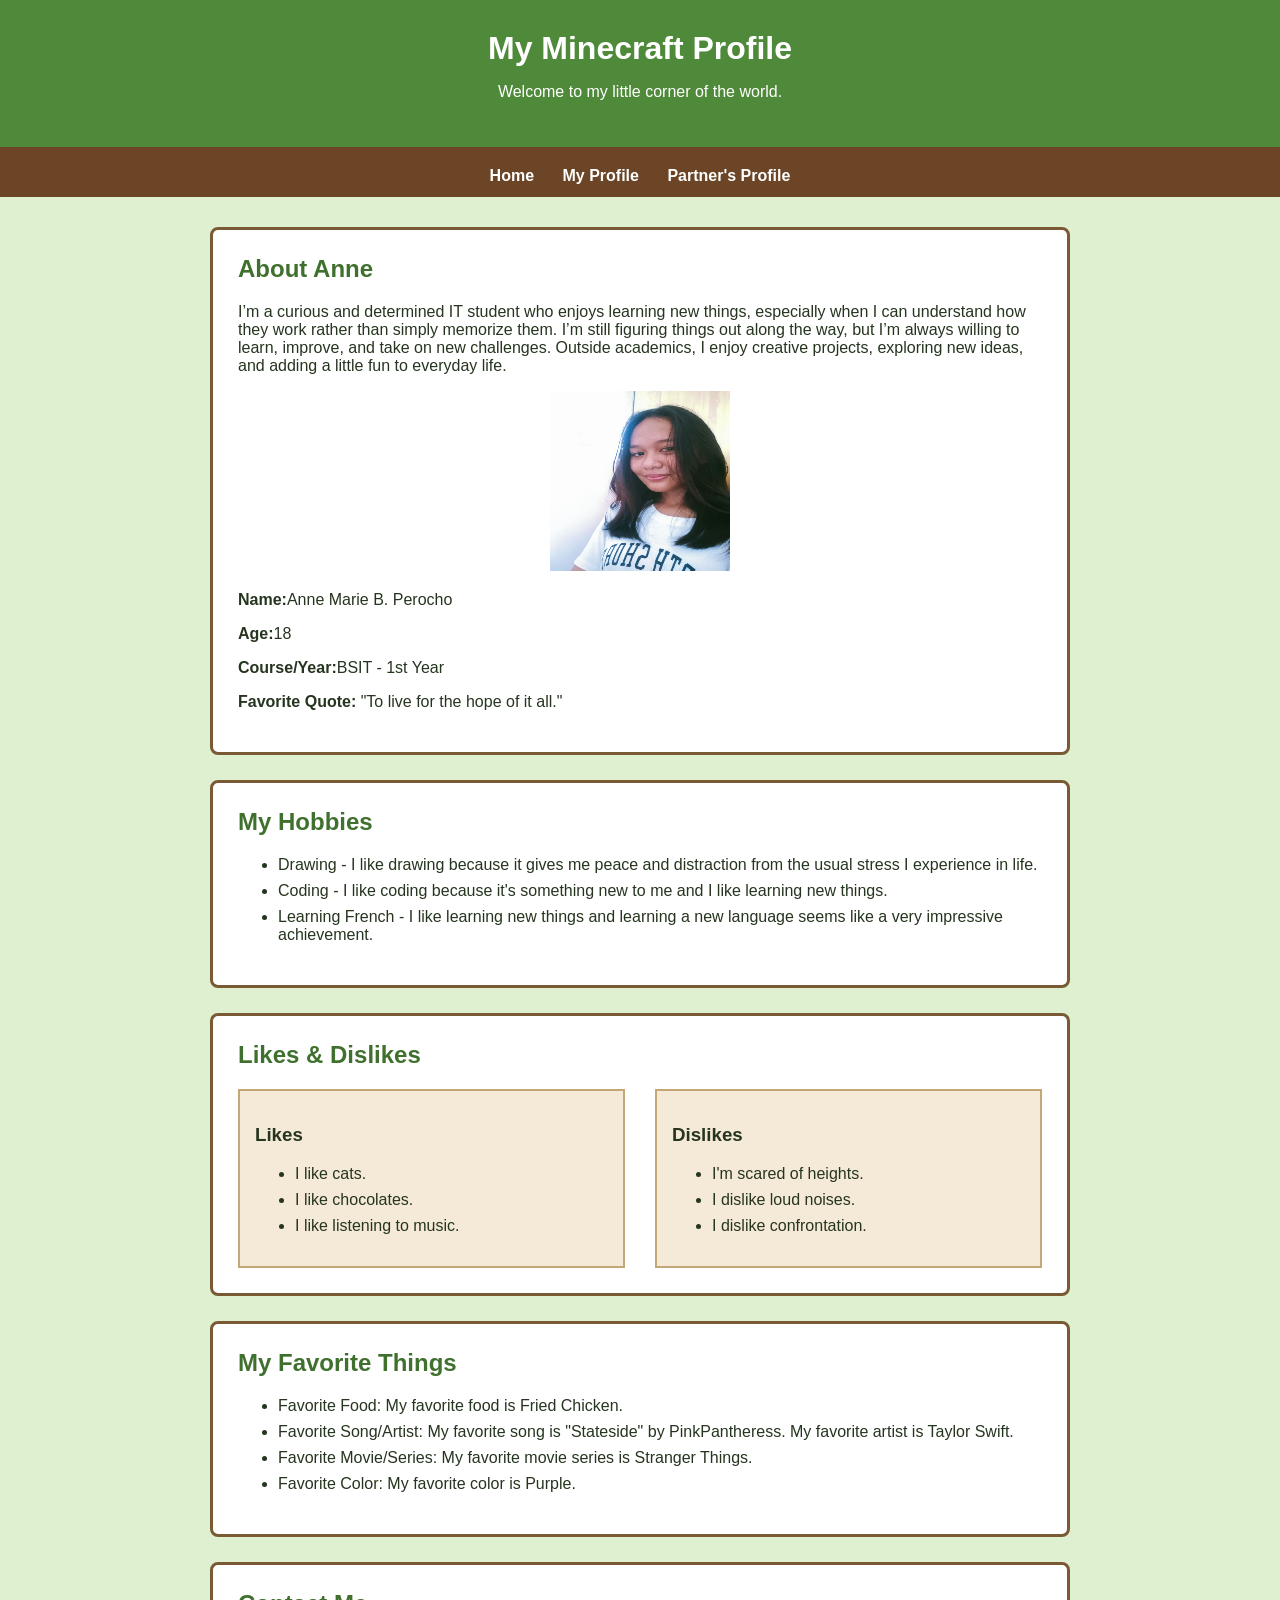
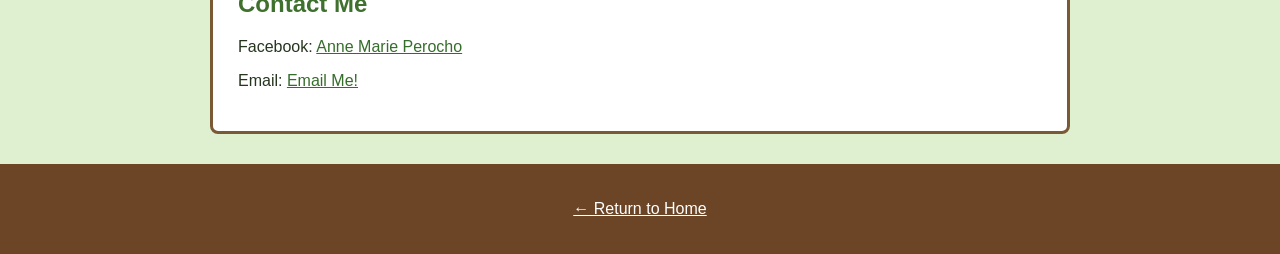
==== me.html @ 6c3a6455 "Add website files" ====
<!DOCTYPE html>
<html lang="en">
<head>
    <meta charset="UTF-8">
    <meta name="viewport" content="width=device-width, initial-scale=1.0">
    <title>Anne's Profile | Our Minecraft World</title>
    <link rel="stylesheet" href="style.css">
</head>
<body>
    <header>
        <h1>My Minecraft Profile</h1>
        <p>Welcome to my little corner of the world.</p>
    </header>

    <nav>
        <a href="index.html">Home</a>
        <a href="me.html">My Profile</a>
        <a href="partner.html">Partner's Profile</a>
    </nav>

    <main>
        <section class="about">
            <h2>About Anne</h2>
            <p>I’m a curious and determined IT student who enjoys learning new things, especially when I can understand how they work rather than simply memorize them. I’m still figuring things out along the way, but I’m always willing to learn, improve, and take on new challenges. Outside academics, I enjoy creative projects, exploring new ideas, and adding a little fun to everyday life.</p>
            <img class="profile-image" src="[data-uri]" alt="Pixel art profile picture for My Profile">
            <p><strong>Name:</strong>Anne Marie B. Perocho</p>
            <p><strong>Age:</strong>18</p>
            <p><strong>Course/Year:</strong>BSIT - 1st Year</p>
            <p><strong>Favorite Quote:</strong> "To live for the hope of it all."</p>
        </section>

        <section>
            <h2>My Hobbies</h2>
            <ul>
                <li>Drawing - I like drawing because it gives me peace and distraction from the usual stress I experience in life.</li>
                <li>Coding - I like coding because it's something new to me and I like learning new things.</li>
                <li>Learning French - I like learning new things and learning a new language seems like a very impressive achievement.</li>
            </ul>
        </section>

        <section>
            <h2>Likes &amp; Dislikes</h2>
            <div class="two-column">
                <div>
                    <h3>Likes</h3>
                    <ul>
                        <li>I like cats.</li>
                        <li>I like chocolates.</li>
                        <li>I like listening to music.</li>
                    </ul>
                </div>
                <div>
                    <h3>Dislikes</h3>
                    <ul>
                        <li>I'm scared of heights.</li>
                        <li>I dislike loud noises.</li>
                        <li>I dislike confrontation.</li>
                    </ul>
                </div>
            </div>
        </section>

        <section>
            <h2>My Favorite Things</h2>
            <ul>
                <li>Favorite Food: My favorite food is Fried Chicken.</li>
                <li>Favorite Song/Artist: My favorite song is "Stateside" by PinkPantheress. My favorite artist is Taylor Swift.</li>
                <li>Favorite Movie/Series: My favorite movie series is Stranger Things.</li>
                <li>Favorite Color: My favorite color is Purple.</li>
            </ul>
        </section>

        <section>
            <h2>Contact Me</h2>
            <p>Facebook: <a href="https://web.facebook.com/anne.with.an.eeee">Anne Marie Perocho</a></p>
            <p>Email: <a href="mailto:perocho.annemarie016@email.com">Email Me!</a></p>
        </section>
    </main>

    <footer>
        <p><a href="index.html">← Return to Home</a></p>
    </footer>
</body>
</html>
---- style.css ----
/* General page styling */
* {
    box-sizing: border-box;
}

body {
    margin: 0;
    font-family: Arial, sans-serif;
    background-color: #dff0d0;
    color: #26351f;
}

/* Header */
header {
    background-color: #4f8a3a;
    color: white;
    text-align: center;
    padding: 30px 20px;
    border-bottom: 8px solid #6b4526;
}

header h1 {
    margin: 0 0 10px;
}

/* Navigation */
nav {
    background-color: #6b4526;
    text-align: center;
    padding: 12px;
}

nav a {
    color: white;
    text-decoration: none;
    margin: 0 12px;
    font-weight: bold;
}

nav a:hover {
    text-decoration: underline;
}

/* Main content */
main {
    max-width: 900px;
    margin: 30px auto;
    padding: 0 20px;
}

section {
    background-color: #ffffff;
    margin-bottom: 25px;
    padding: 25px;
    border: 3px solid #7a5a35;
    border-radius: 8px;
}

section h2 {
    margin-top: 0;
    color: #3f702e;
}

/* Welcome section */
.welcome {
    text-align: center;
}

/* Profile cards - this is our Flexbox section */
.profiles {
    display: flex;
    justify-content: center;
    gap: 25px;
    background-color: transparent;
    border: none;
    padding: 0;
}

.profile-card {
    flex: 1;
    max-width: 350px;
    padding: 25px;
    background-color: #f5ead8;
    border: 4px solid #7a5a35;
    border-radius: 8px;
    text-align: center;
    color: #26351f;
    text-decoration: none;
}

.profile-card:hover {
    background-color: #e8f2dc;
}

.profile-card img {
    width: 150px;
    height: 150px;
    margin-bottom: 15px;
    image-rendering: pixelated;
}

/* Profile pages */
.profile-image {
    width: 180px;
    height: 180px;
    display: block;
    margin: 0 auto 20px;
    image-rendering: pixelated;
}

.two-column {
    display: flex;
    gap: 30px;
}

.two-column > div {
    flex: 1;
    background-color: #f5ead8;
    padding: 15px;
    border: 2px solid #c4a777;
}

li {
    margin-bottom: 8px;
}

a {
    color: #356d2b;
}

/* Footer */
footer {
    background-color: #6b4526;
    color: white;
    text-align: center;
    padding: 20px;
    margin-top: 30px;
}

footer a {
    color: white;
}

/* Makes the layout easier to use on smaller screens */
@media (max-width: 650px) {
    .profiles,
    .two-column {
        flex-direction: column;
    }

    .profile-card {
        max-width: none;
    }
}
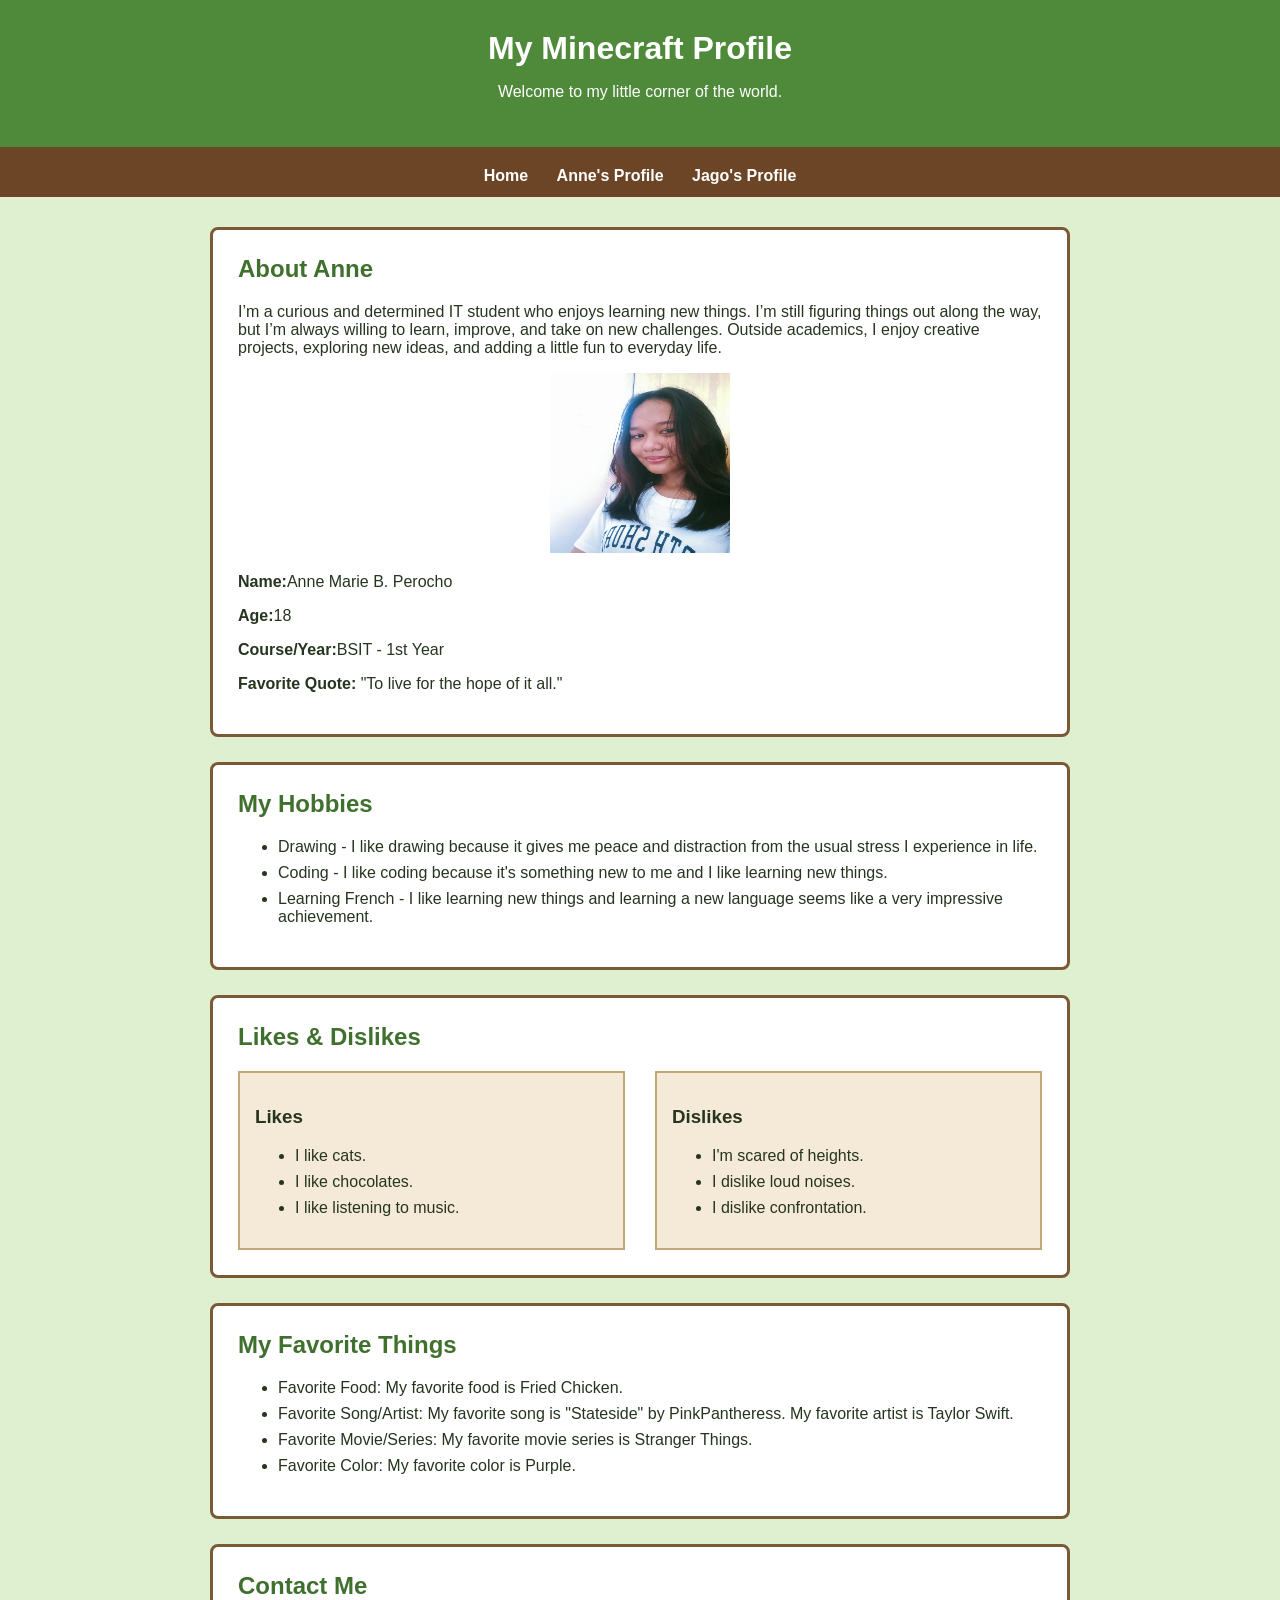
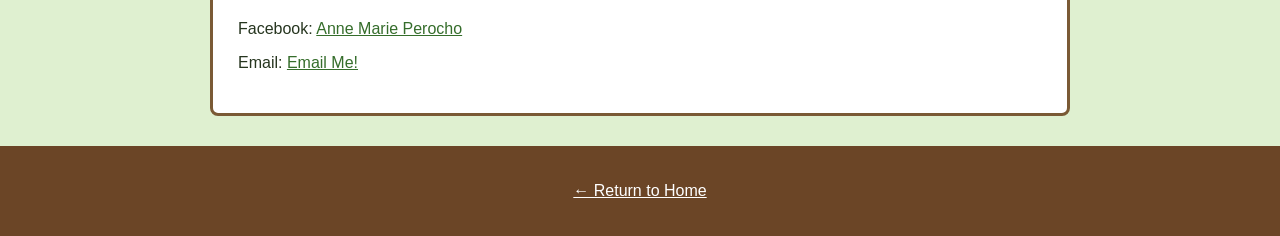
==== commit b64bb79a: "Update me.html" ====
--- a/me.html
+++ b/me.html
@@ -14,14 +14,14 @@
 
     <nav>
         <a href="index.html">Home</a>
-        <a href="me.html">My Profile</a>
-        <a href="partner.html">Partner's Profile</a>
+        <a href="me.html">Anne's Profile</a>
+        <a href="partner.html">Jago's Profile</a>
     </nav>
 
     <main>
         <section class="about">
             <h2>About Anne</h2>
-            <p>I’m a curious and determined IT student who enjoys learning new things, especially when I can understand how they work rather than simply memorize them. I’m still figuring things out along the way, but I’m always willing to learn, improve, and take on new challenges. Outside academics, I enjoy creative projects, exploring new ideas, and adding a little fun to everyday life.</p>
+            <p>I’m a curious and determined IT student who enjoys learning new things. I’m still figuring things out along the way, but I’m always willing to learn, improve, and take on new challenges. Outside academics, I enjoy creative projects, exploring new ideas, and adding a little fun to everyday life.</p>
             <img class="profile-image" src="[data-uri]" alt="Pixel art profile picture for My Profile">
             <p><strong>Name:</strong>Anne Marie B. Perocho</p>
             <p><strong>Age:</strong>18</p>
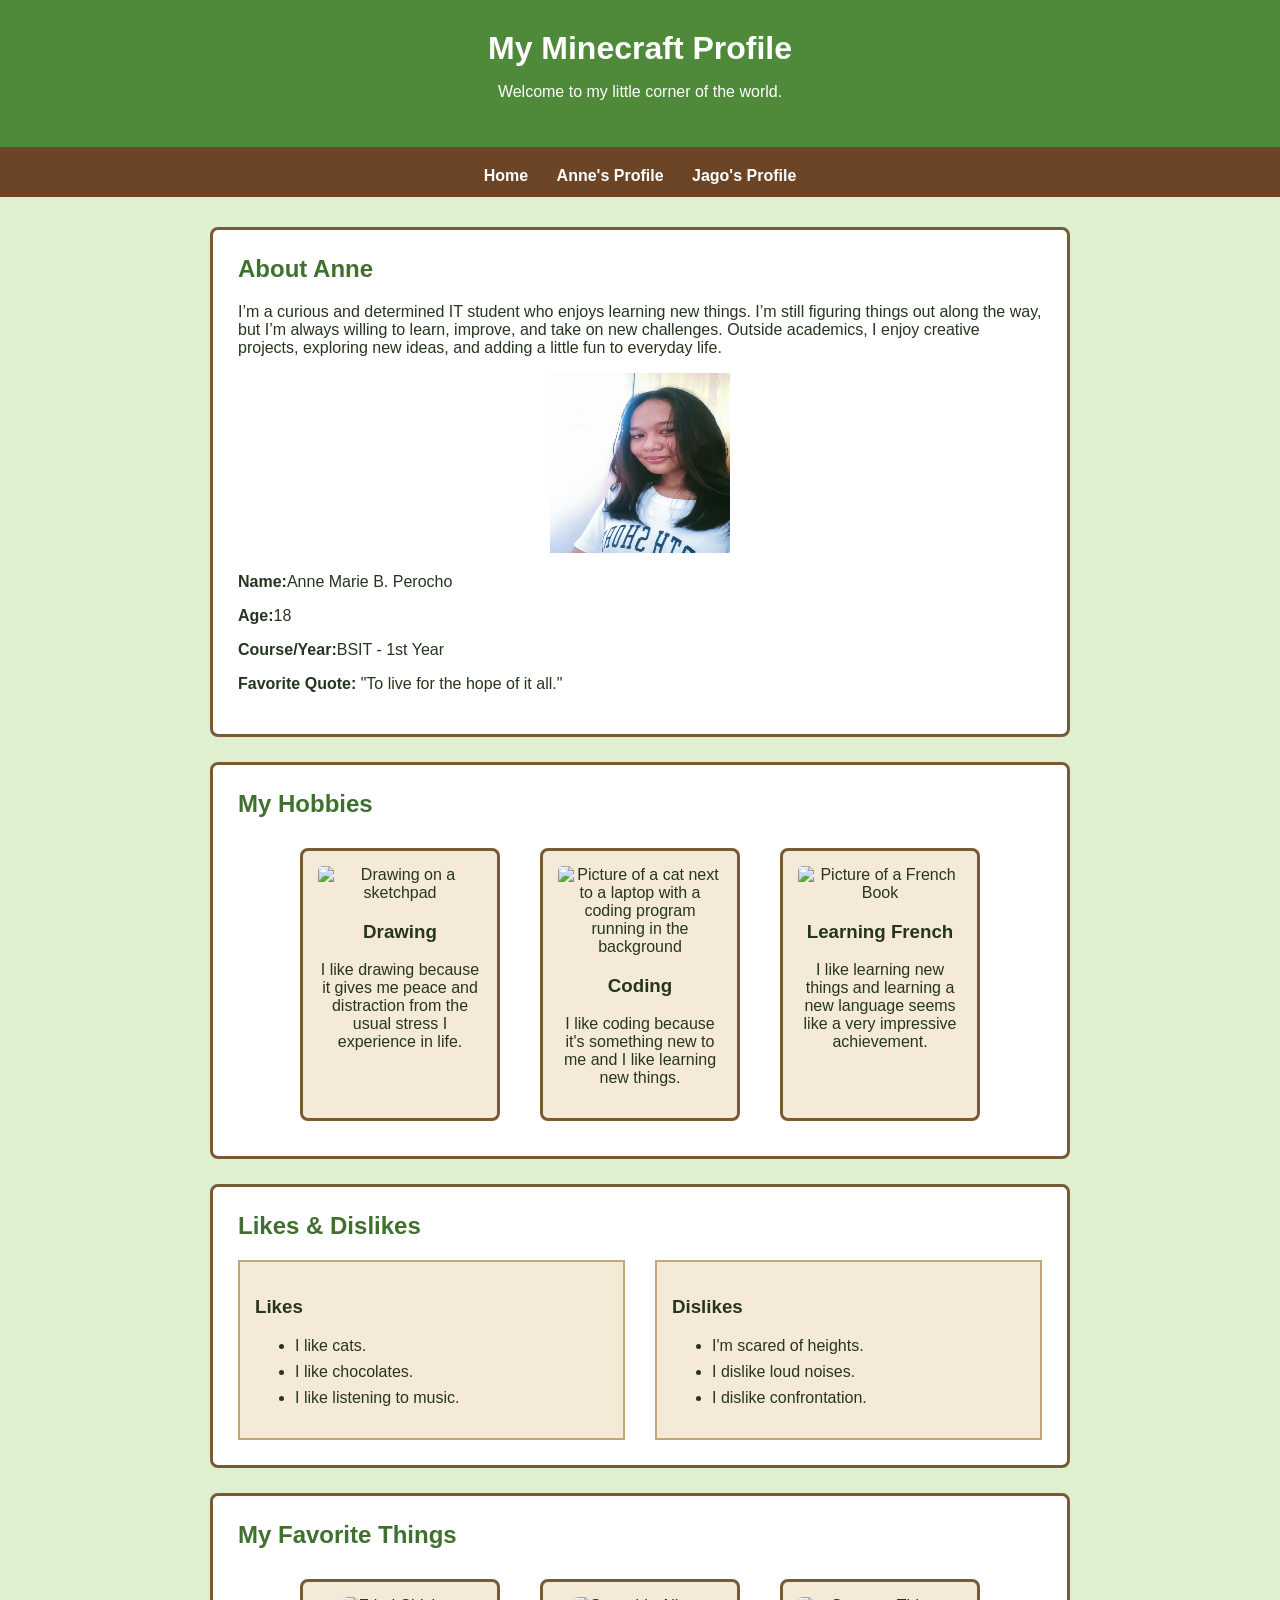
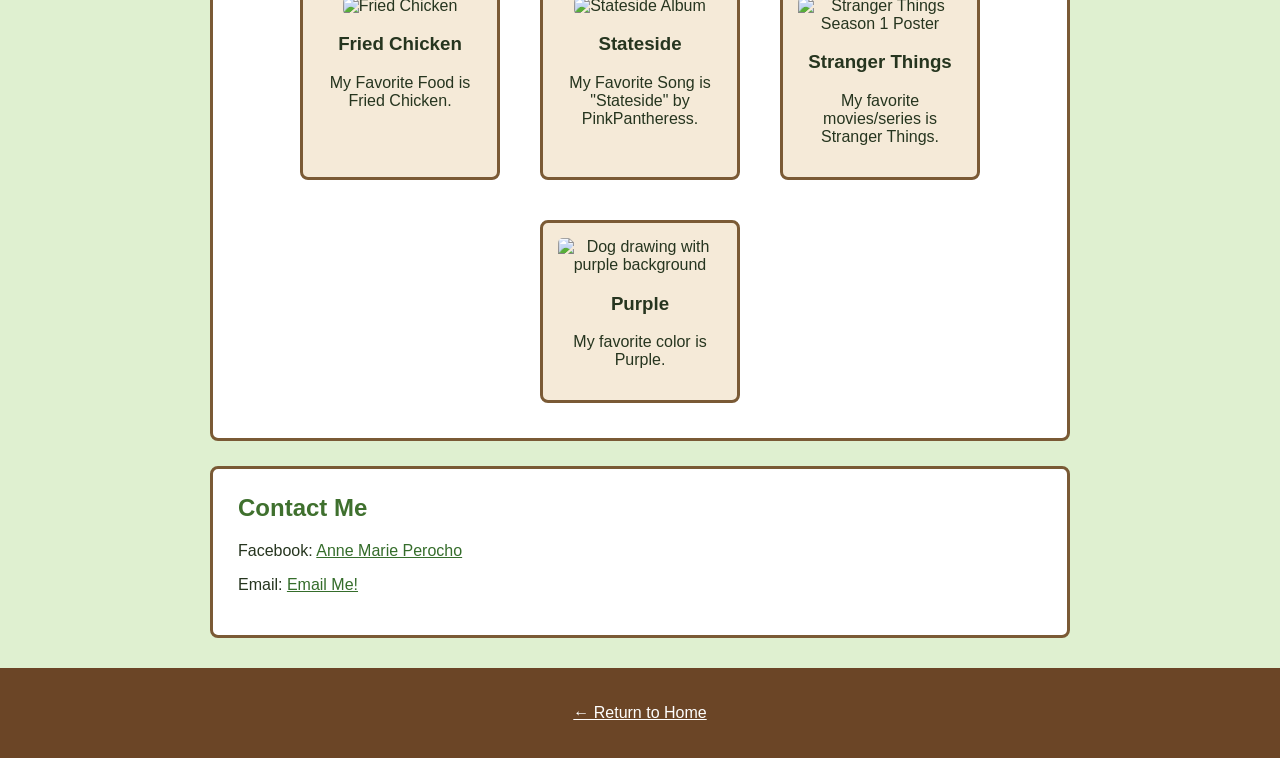
==== commit 76879cdd: "Update me.html" ====
--- a/me.html
+++ b/me.html
@@ -31,11 +31,28 @@
 
         <section>
             <h2>My Hobbies</h2>
-            <ul>
-                <li>Drawing - I like drawing because it gives me peace and distraction from the usual stress I experience in life.</li>
-                <li>Coding - I like coding because it's something new to me and I like learning new things.</li>
-                <li>Learning French - I like learning new things and learning a new language seems like a very impressive achievement.</li>
-            </ul>
+           <div class="hobby-list">
+
+            <a href="https://www.edenart.com/news/what-is-drawing" class="hobby-card">
+                <img src="https://i.pinimg.com/736x/25/2e/e1/252ee145a9e06072c646560c6b21b3df.jpg" alt="Drawing on a sketchpad">
+                <h3>Drawing</h3>
+                <p>I like drawing because it gives me peace and distraction from the usual stress I experience in life.</p>
+            </a>
+
+            <a href="https://www.computerscience.org/resources/what-is-coding-used-for/" class="hobby-card">
+                <img src="https://i.pinimg.com/736x/31/5e/09/315e09d46f6c3784ed889938fc7b2d8e.jpgK" alt="Picture of a cat next to a laptop with a coding program running in the background">
+                <h3>Coding</h3>
+                <p>I like coding because it's something new to me and I like learning new things.</p>
+            </a>
+
+            <a href="https://www.thefrenchexperiment.com/" class="hobby-card">
+                <img src="https://ph.pinterest.com/pin/867294840769339315/" alt="Picture of a French Book">
+                <h3>Learning French</h3>
+                <p>I like learning new things and learning a new language seems like a very impressive achievement. 
+                </p>
+            </a>
+
+        </div>
         </section>
 
         <section>
@@ -62,12 +79,34 @@
 
         <section>
             <h2>My Favorite Things</h2>
-            <ul>
-                <li>Favorite Food: My favorite food is Fried Chicken.</li>
-                <li>Favorite Song/Artist: My favorite song is "Stateside" by PinkPantheress. My favorite artist is Taylor Swift.</li>
-                <li>Favorite Movie/Series: My favorite movie series is Stranger Things.</li>
-                <li>Favorite Color: My favorite color is Purple.</li>
-            </ul>
+
+        <div class="hobby-list">
+
+            <a href="https://www.allrecipes.com/recipe/8805/crispy-fried-chicken/" class="hobby-card">
+                <img src="https://ph.pinterest.com/pin/212372938671839602/" alt="Fried Chicken">
+                <h3>Fried Chicken</h3>
+                <p>My Favorite Food is Fried Chicken.</p>
+            </a>
+
+            <a href="https://open.spotify.com/track/1DwscornXpj8fmOmYVlqZt?si=arhoeKjoSCCDn06hZXhxEw&utm_source=copy-link" class="hobby-card">
+                <img src="https://ph.pinterest.com/pin/35958497020706396/" alt="Stateside Album">
+                <h3>Stateside</h3>
+                <p>My Favorite Song is "Stateside" by PinkPantheress.</p>
+            </a>
+
+            <a href="https://www.youtube.com/watch?v=b9EkMc79ZSU" class="hobby-card">
+                <img src="https://ph.pinterest.com/pin/998814023632707263/" alt="Stranger Things Season 1 Poster">
+                <h3>Stranger Things</h3>
+                <p>My favorite movies/series is Stranger Things.</p>
+            </a>
+
+            <a href="https://open.spotify.com/track/3FnP3j1TyiTwbJb5AR2ynT?si=M3whQtI2RqKBD81OKJG8JQ&utm_source=copy-link" class="hobby-card">
+                <img src="https://i.pinimg.com/736x/af/33/7a/af337a17e5f7878f93f7415cb80e878f.jpg" alt="Dog drawing with purple background">
+                <h3>Purple</h3>
+                <p>My favorite color is Purple.</p>
+            </a>
+
+        </div>
         </section>
 
         <section>
--- a/style.css
+++ b/style.css
@@ -86,10 +86,12 @@
     text-align: center;
     color: #26351f;
     text-decoration: none;
+    transition: 0.3s;
 }
 
 .profile-card:hover {
     background-color: #e8f2dc;
+    transform: translateY(-8px);
 }
 
 .profile-card img {
@@ -128,6 +130,45 @@
     color: #356d2b;
 }
 
+/* Hobby and favorite cards */
+.hobby-list {
+    display: flex;
+    justify-content: center;
+    flex-wrap: wrap;
+    gap: 20px;
+}
+
+.hobby-card {
+    background-color: #f5ead8;
+    width: 200px;
+    padding: 15px;
+    margin: 10px;
+    border: 3px solid #7a5a35;
+    border-radius: 8px;
+    text-align: center;
+    text-decoration: none;
+    color: #26351f;
+    transition: 0.3s;
+}
+
+.hobby-card img {
+    width: 100%;
+    height: 150px;
+    object-fit: cover;
+    border-radius: 5px;
+    transition: 0.3s;
+}
+
+/* Hover animation for hobby and favorite cards */
+.hobby-card:hover {
+    transform: translateY(-8px);
+    border-color: #4f8a3a;
+}
+
+.hobby-card:hover img {
+    transform: scale(1.05);
+}
+
 /* Footer */
 footer {
     background-color: #6b4526;
@@ -144,11 +185,19 @@
 /* Makes the layout easier to use on smaller screens */
 @media (max-width: 650px) {
     .profiles,
-    .two-column {
+    .two-column,
+    .hobby-list {
         flex-direction: column;
+        align-items: center;
     }
 
     .profile-card {
         max-width: none;
+        width: 90%;
     }
-}
+
+    .hobby-card {
+        width: 90%;
+        max-width: 300px;
+    }
+}
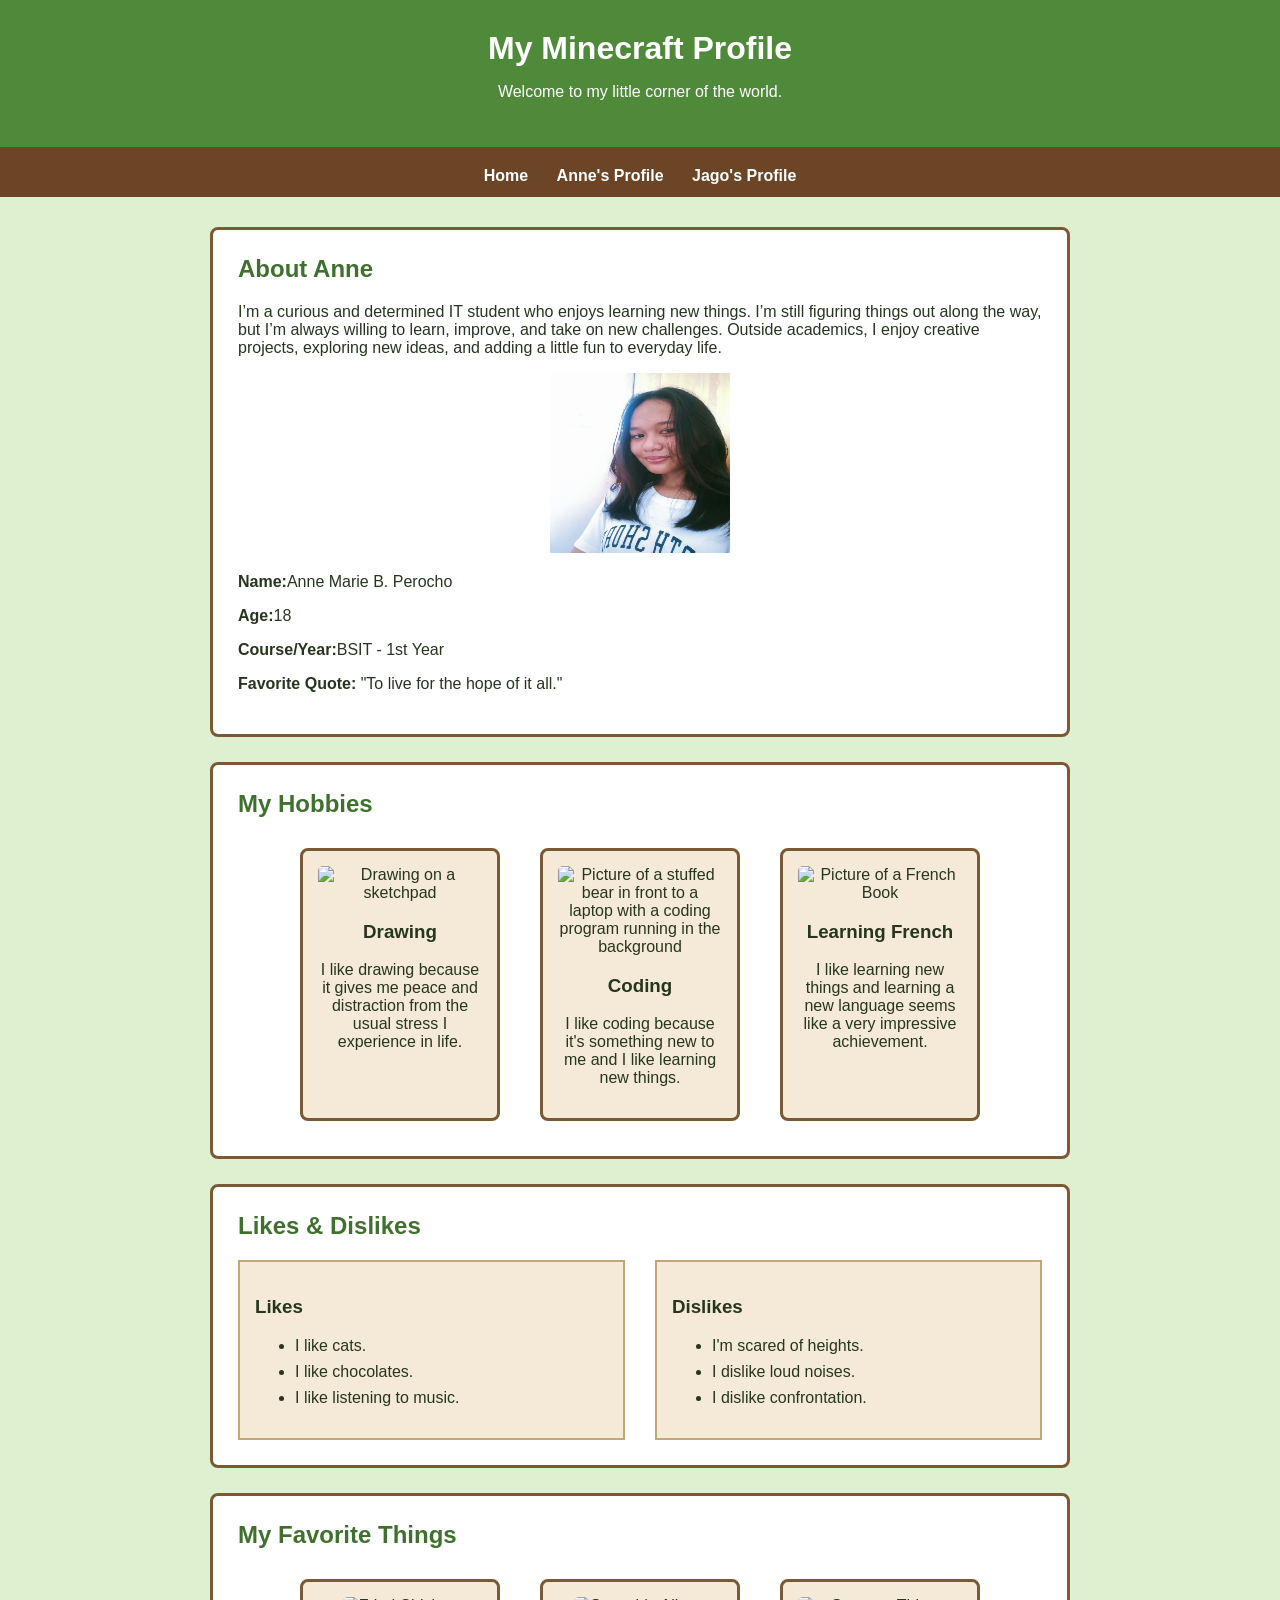
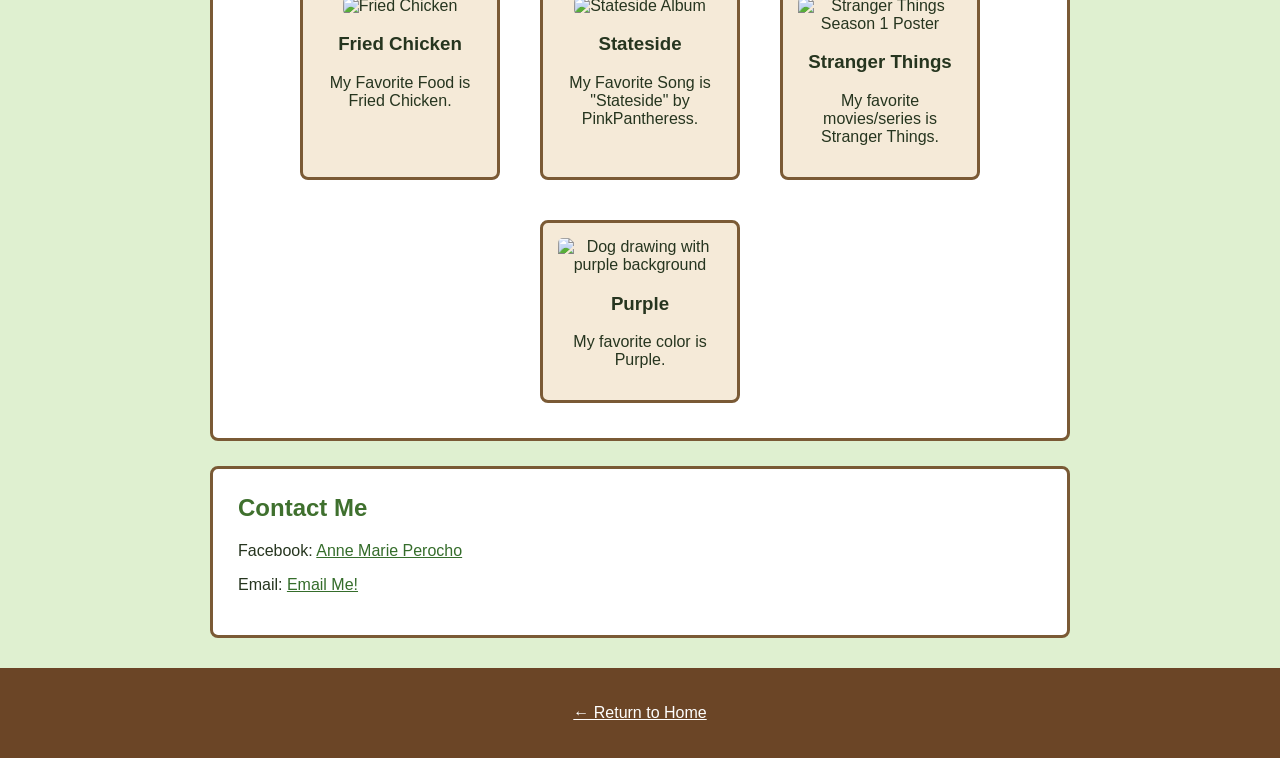
==== commit 79929eea: "Update me.html" ====
--- a/me.html
+++ b/me.html
@@ -40,13 +40,13 @@
             </a>
 
             <a href="https://www.computerscience.org/resources/what-is-coding-used-for/" class="hobby-card">
-                <img src="https://i.pinimg.com/736x/31/5e/09/315e09d46f6c3784ed889938fc7b2d8e.jpgK" alt="Picture of a cat next to a laptop with a coding program running in the background">
+                <img src="https://i.pinimg.com/736x/2d/52/e5/2d52e572ba6e0d6563574b408882c047.jpg" alt="Picture of a stuffed bear in front to a laptop with a coding program running in the background">
                 <h3>Coding</h3>
                 <p>I like coding because it's something new to me and I like learning new things.</p>
             </a>
 
             <a href="https://www.thefrenchexperiment.com/" class="hobby-card">
-                <img src="https://ph.pinterest.com/pin/867294840769339315/" alt="Picture of a French Book">
+                <img src="https://i.pinimg.com/736x/52/7b/80/527b80954d952d966ecee41d860db97f.jpg" alt="Picture of a French Book">
                 <h3>Learning French</h3>
                 <p>I like learning new things and learning a new language seems like a very impressive achievement. 
                 </p>
@@ -83,19 +83,19 @@
         <div class="hobby-list">
 
             <a href="https://www.allrecipes.com/recipe/8805/crispy-fried-chicken/" class="hobby-card">
-                <img src="https://ph.pinterest.com/pin/212372938671839602/" alt="Fried Chicken">
+                <img src="https://i.pinimg.com/1200x/e2/b1/c7/e2b1c7ce68404b0a6487446f6c49e70a.jpg" alt="Fried Chicken">
                 <h3>Fried Chicken</h3>
                 <p>My Favorite Food is Fried Chicken.</p>
             </a>
 
             <a href="https://open.spotify.com/track/1DwscornXpj8fmOmYVlqZt?si=arhoeKjoSCCDn06hZXhxEw&utm_source=copy-link" class="hobby-card">
-                <img src="https://ph.pinterest.com/pin/35958497020706396/" alt="Stateside Album">
+                <img src="https://i.pinimg.com/736x/90/9a/b9/909ab97cbb7a98932a7a288520c68805.jpg" alt="Stateside Album">
                 <h3>Stateside</h3>
                 <p>My Favorite Song is "Stateside" by PinkPantheress.</p>
             </a>
 
             <a href="https://www.youtube.com/watch?v=b9EkMc79ZSU" class="hobby-card">
-                <img src="https://ph.pinterest.com/pin/998814023632707263/" alt="Stranger Things Season 1 Poster">
+                <img src="https://i.pinimg.com/1200x/87/b7/36/87b7360a15926ff8f7a7acc610a76fec.jpg" alt="Stranger Things Season 1 Poster">
                 <h3>Stranger Things</h3>
                 <p>My favorite movies/series is Stranger Things.</p>
             </a>
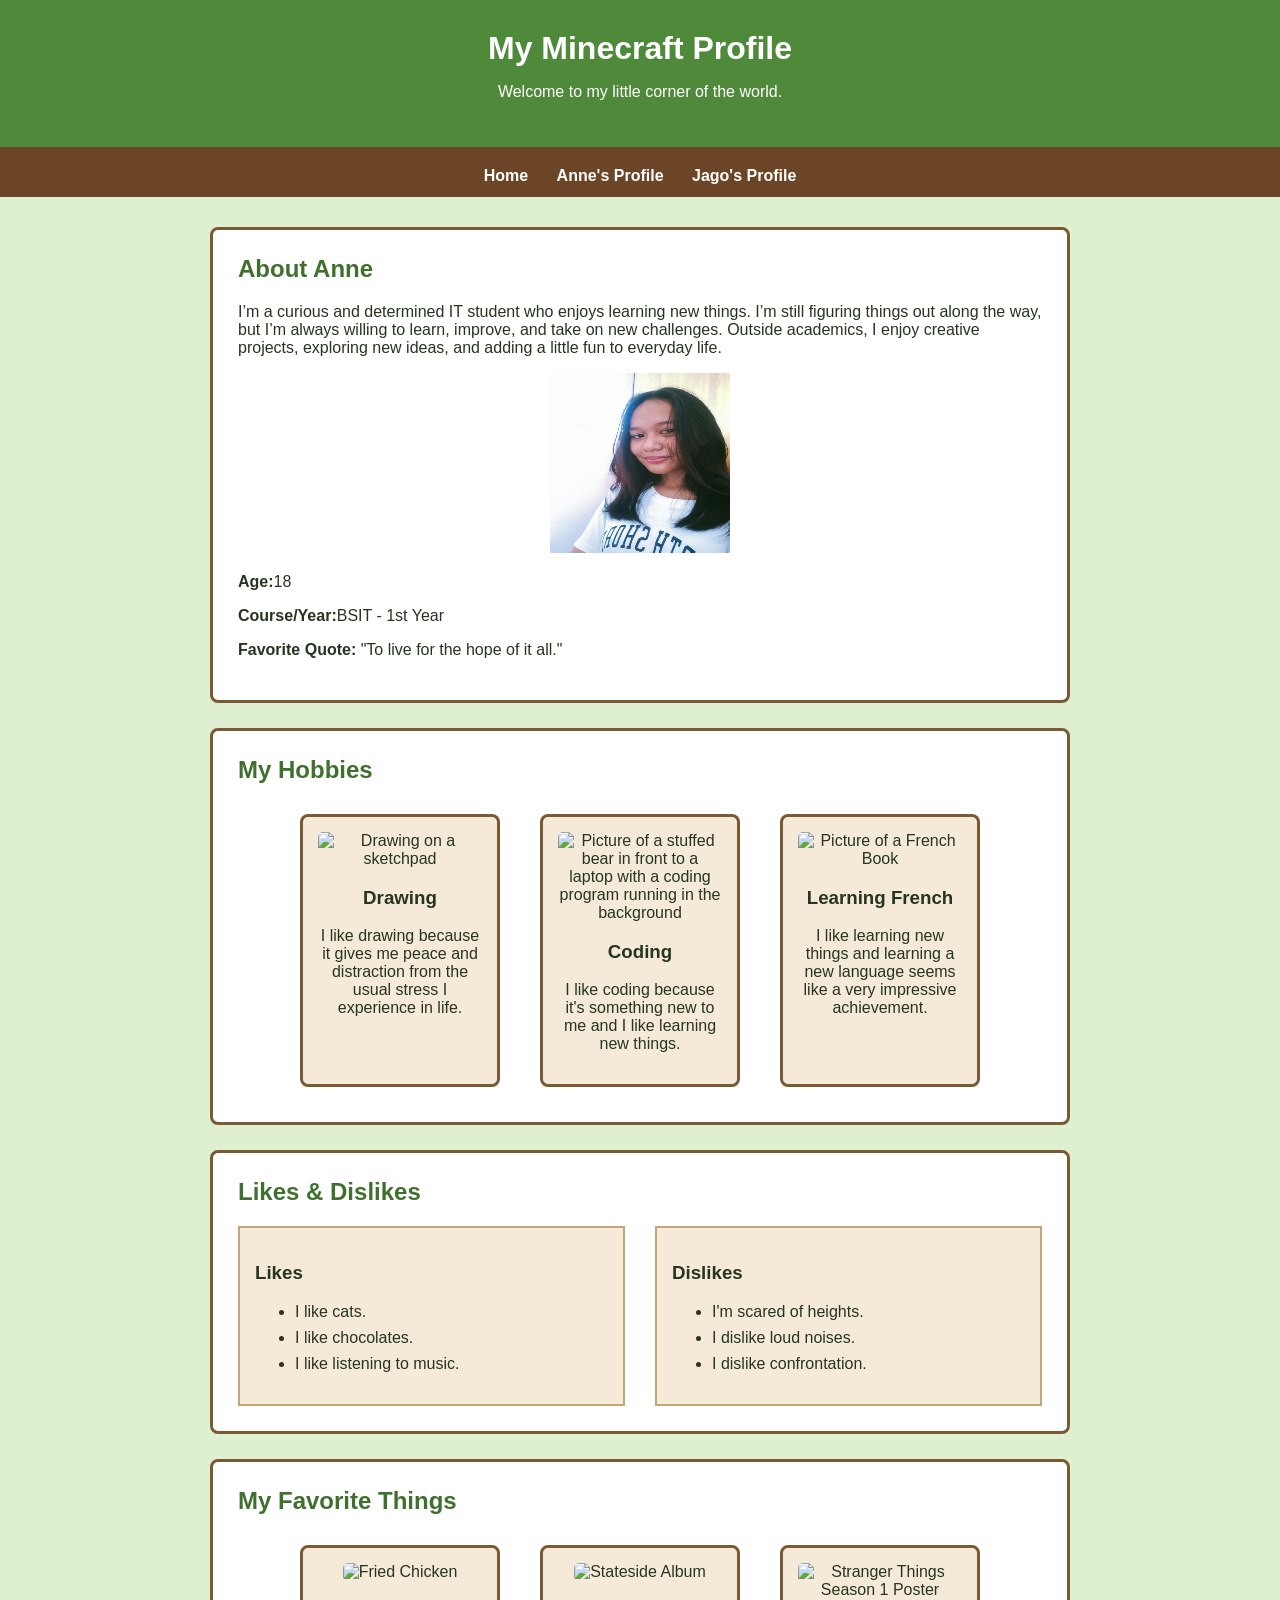
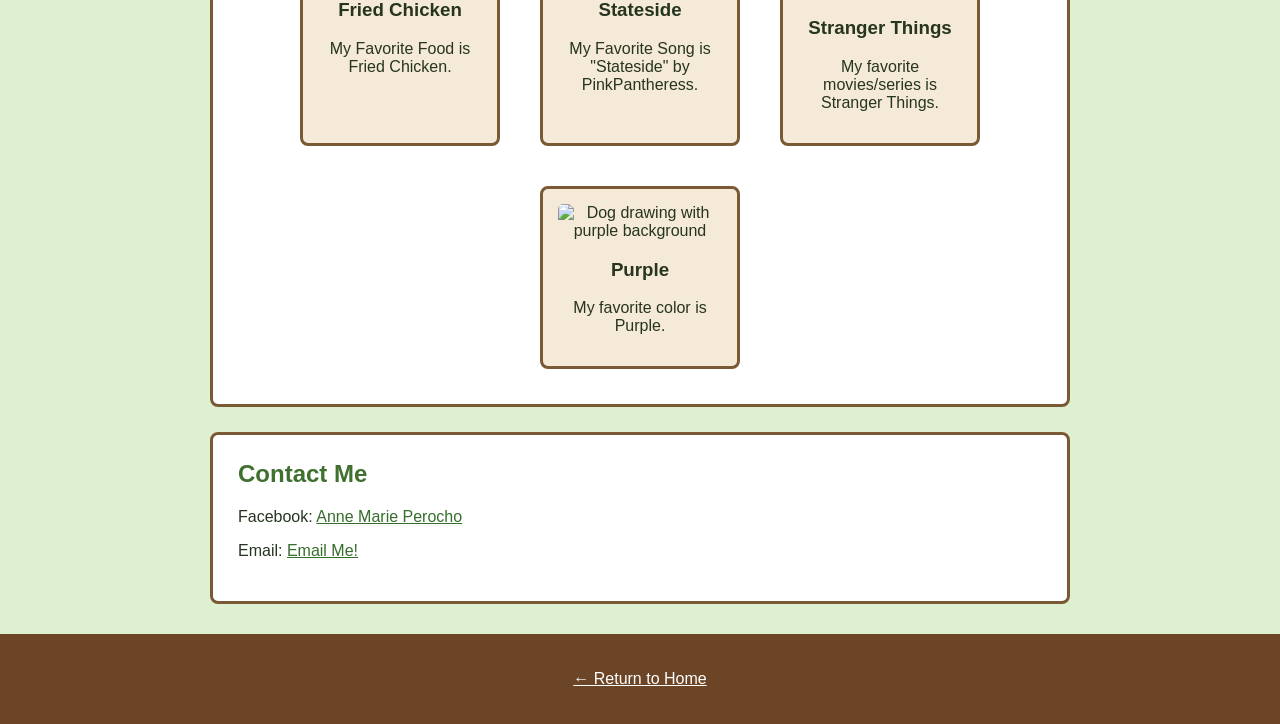
==== commit d37fc76d: "Update me.html" ====
--- a/me.html
+++ b/me.html
@@ -22,8 +22,7 @@
         <section class="about">
             <h2>About Anne</h2>
             <p>I’m a curious and determined IT student who enjoys learning new things. I’m still figuring things out along the way, but I’m always willing to learn, improve, and take on new challenges. Outside academics, I enjoy creative projects, exploring new ideas, and adding a little fun to everyday life.</p>
-            <img class="profile-image" src="[data-uri]" alt="Pixel art profile picture for My Profile">
-            <p><strong>Name:</strong>Anne Marie B. Perocho</p>
+            <img class="profile-image" src="images/Anne.jpg" alt="A picture of Anne">
             <p><strong>Age:</strong>18</p>
             <p><strong>Course/Year:</strong>BSIT - 1st Year</p>
             <p><strong>Favorite Quote:</strong> "To live for the hope of it all."</p>
